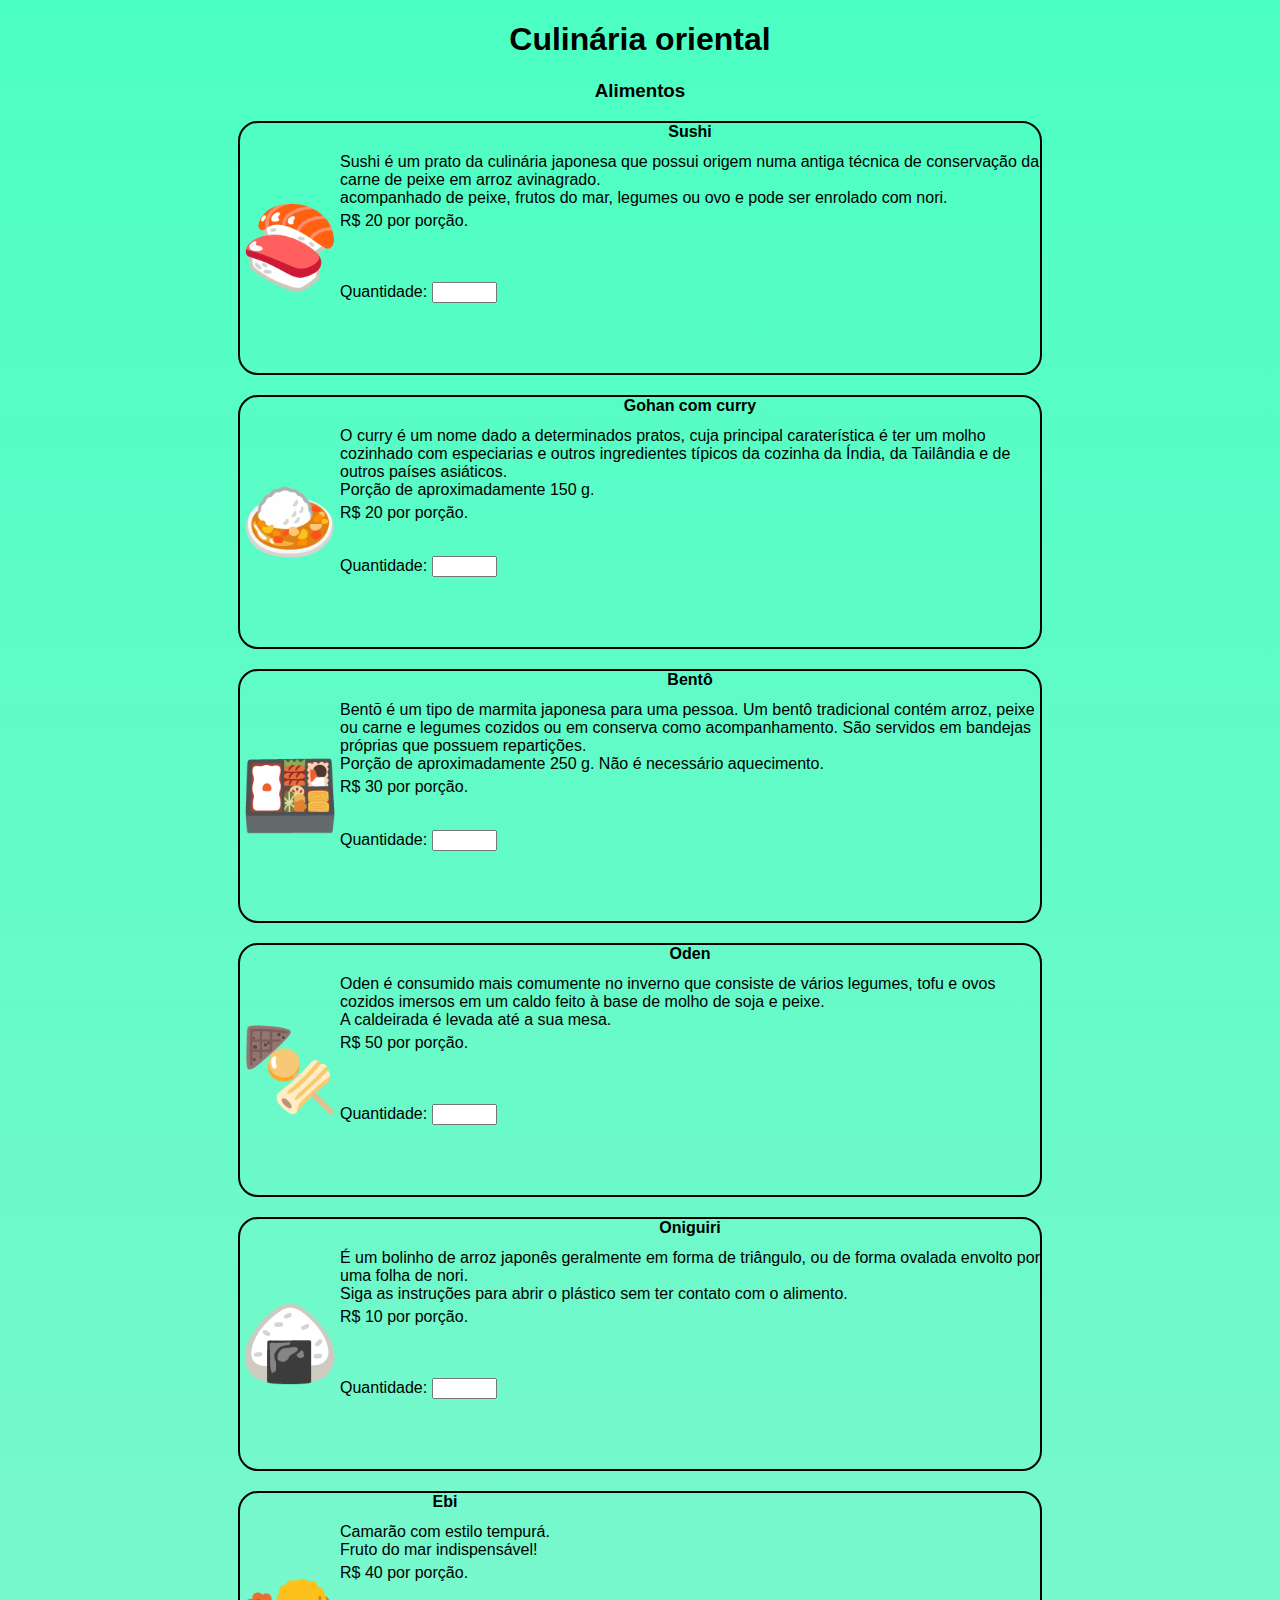
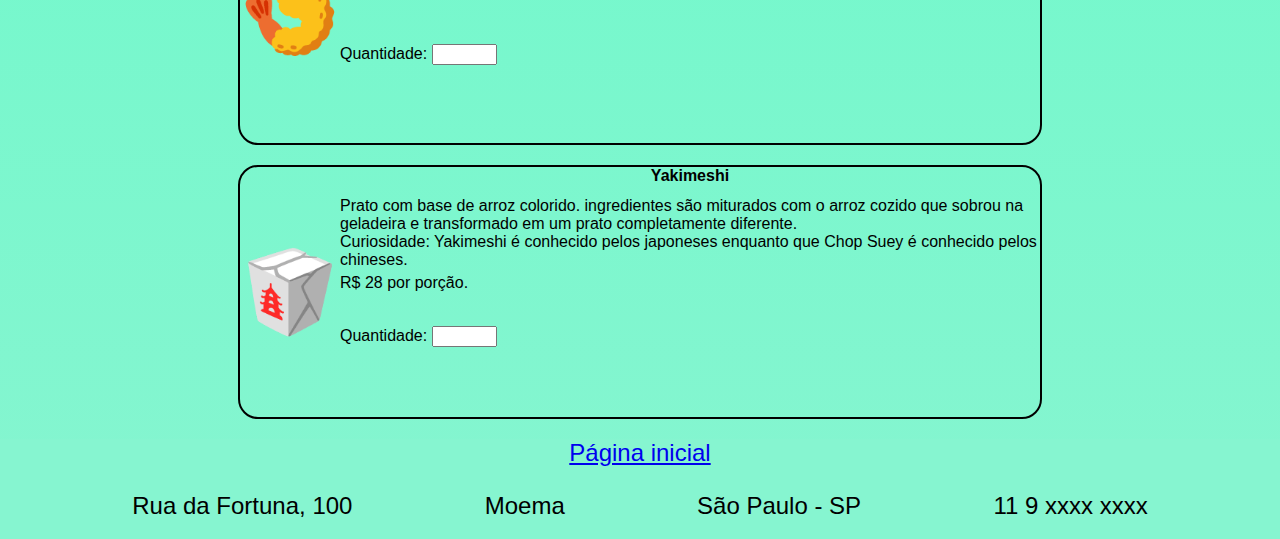
==== cafe/cuoal.html @ 43bb2e46 "First version of frontend" ====
<!DOCTYPE html>
<html lang="pt_BR">
<head>
    <meta charset="UTF-8">
    <meta http-equiv="X-UA-Compatible" content="IE=edge">
    <meta name="viewport" content="width=device-width, initial-scale=1.0">
    <link rel="stylesheet" href="style.css">
    <title>Oriental alimentos</title>
</head>
<body>
    <h1>Culinária oriental</h1>
    <h3>Alimentos</h3>

    <div class="caixa">
        <div class="icon">🍣</div>
        <div class="textoDescricao">
            <div class="tituloMenu">Sushi</div>
            <div class="desc">
                Sushi é um prato da culinária japonesa que possui origem numa antiga técnica de conservação da carne de peixe em arroz avinagrado.
                <div class="detalhe">acompanhado de peixe, frutos do mar, legumes ou ovo e pode ser enrolado com nori.</div>
                <div class="preco">R$ 20 por porção.</div>
                <div class="qtde">Quantidade: <input name="qcuoal1" size="5px"></div>
            </div>
        </div>
    </div>

    <div class="caixa">
        <div class="icon">🍛</div>
        <div class="textoDescricao">
            <div class="tituloMenu">Gohan com curry</div>
            <div class="desc">
                O curry é um nome dado a determinados pratos, cuja principal caraterística é ter um molho cozinhado com especiarias e outros ingredientes típicos da cozinha da Índia, da Tailândia e de outros países asiáticos.
                <div class="detalhe">Porção de aproximadamente 150 g.</div>
                <div class="preco">R$ 20 por porção.</div>
                <div class="qtde">Quantidade: <input name="qcuoal2" size="5px"></div>
            </div>
        </div>
    </div>

    <div class="caixa">
        <div class="icon">🍱</div>
        <div class="textoDescricao">
            <div class="tituloMenu">Bentô</div>
            <div class="desc">
                Bentō é um tipo de marmita japonesa para uma pessoa. Um bentô tradicional contém arroz, peixe ou carne e legumes cozidos ou em conserva como acompanhamento. São servidos em bandejas próprias que possuem repartições.
                <div class="detalhe">Porção de aproximadamente 250 g. Não é necessário aquecimento.</div>
                <div class="preco">R$ 30 por porção.</div>
                <div class="qtde">Quantidade: <input name="qcuoal3" size="5px"></div>
            </div>
        </div>
    </div>

    <div class="caixa">
        <div class="icon">🍢</div>
        <div class="textoDescricao">
            <div class="tituloMenu">Oden</div>
            <div class="desc">
                Oden é consumido mais comumente no inverno que consiste de vários legumes, tofu e ovos cozidos imersos em um caldo feito à base de molho de soja e peixe.
                <div class="detalhe">A caldeirada é levada até a sua mesa.</div>
                <div class="preco">R$ 50 por porção.</div>
                <div class="qtde">Quantidade: <input name="qcuoal4" size="5px"></div>
            </div>
        </div>
    </div>

    <div class="caixa">
        <div class="icon">🍙</div>
        <div class="textoDescricao">
            <div class="tituloMenu">Oniguiri</div>
            <div class="desc">
                É um bolinho de arroz japonês geralmente em forma de triângulo, ou de forma ovalada envolto por uma folha de nori. 
                <div class="detalhe">Siga as instruções para abrir o plástico sem ter contato com o alimento.</div>
                <div class="preco">R$ 10 por porção.</div>
                <div class="qtde">Quantidade: <input name="qcuoal5" size="5px"></div>
            </div>
        </div>
    </div>

    <div class="caixa">
        <div class="icon">🍤</div>
        <div class="textoDescricao">
            <div class="tituloMenu">Ebi</div>
            <div class="desc">
                Camarão com estilo tempurá.
                <div class="detalhe">Fruto do mar indispensável!</div>
                <div class="preco">R$ 40 por porção.</div>
                <div class="qtde">Quantidade: <input name="qcuoal6" size="5px"></div>
            </div>
        </div>
    </div>

    <div class="caixa">
        <div class="icon">🥡</div>
        <div class="textoDescricao">
            <div class="tituloMenu">Yakimeshi</div>
            <div class="desc">
                Prato com base de arroz colorido. ingredientes são miturados com o arroz cozido que sobrou na geladeira e transformado em um prato completamente diferente.
                <div class="detalhe">Curiosidade: Yakimeshi é conhecido pelos japoneses enquanto que Chop Suey é conhecido pelos chineses.</div>
                <div class="preco">R$ 28 por porção.</div>
                <div class="qtde">Quantidade: <input name="qcuoal7" size="5px"></div>
            </div>
        </div>
    </div>

    <div class="rodape">
        <div class="inicial">
            <a href="index.html">Página inicial</a>
        </div>
        <div class="endereco">
            <div class="rua">Rua da Fortuna, 100</div>
            <div class="bairro">Moema</div>    
            <div class="cidade">São Paulo - SP</div>      
            <div class="telefone">11 9 xxxx xxxx</div>
        </div>
    </div>
</body>
</html>
---- cafe/style.css ----
/* lanal */
/*  */

@media only screen and (max-width: 500px) {
    :root {
        --boxHeight: 300px;
    }

    body {
        font-family: 'Arial Narrow Bold', sans-serif;
        background-image: linear-gradient(rgb(76, 255, 195), rgb(134, 245, 208));
    }

    h1, h3 {
        text-align: center;
    }

    ul {
        padding: 0px;
        margin: 0px;
        margin-left: 5px;
        list-style-type: none;
    }

    ul li::before {
        content: "֍ ";
    }

    .caixa {
        height: var(--boxHeight);
        display: flex;
        width: 390px;
        border: 2px black solid;
        border-radius: 20px;
        margin-bottom: 20px;
    }

    .icon {
        font-size: 5em;
        display: flex;
        flex-direction: column;
        flex-wrap: wrap;
        align-content: flex-start;
        line-height: var(--boxHeight);
    }

    .tituloMenu {
        display: flex;
        flex-direction: row;
        justify-content: center;
        height: 30px;
        font-weight: 800;
    }

    .desc {
        display: flex;
        flex-direction: column;
        height: 150px;
        margin-bottom: 320px;
    }

    .detalhe {
        margin-bottom: 5px;
    }

    .preco, .quantidade {
        height: 70px;
        margin-bottom: 5px;
    }

    .rodape {
        height: 200px;
        background-color: rgb(134, 245, 208);
        font-size: x-large;
        text-align: center;
    }

    .inicial {
        margin: 0 auto;
        margin-bottom: 25px;
    }

    .endereco {
        display: grid;
        grid-template-rows: auto auto auto auto;
        justify-content: space-evenly;
    }

    .rua {
        display: grid;
        flex-direction: row;
    }

    .bairro {
        display: grid;
        flex-direction: row;
    }

    .cidade {
        display: grid;
        flex-direction: row;
    }

    .telefone {
        display: grid;
        flex-direction: row;
    }
}





@media only screen and (min-width: 501px) and (max-width: 1279px) {
    :root {
        --boxHeight: 280px;
    }

    body {
        font-family: 'Arial Narrow Bold', sans-serif;
        background-image: linear-gradient(rgb(255, 255, 255), rgb(134, 245, 208));
    }

    h1, h3 {
        text-align: center;
    }

    ul {
        padding: 0px;
        margin: 0px;
        margin-left: 5px;
        list-style-type: none;
    }

    ul li::before {
        content: "֍ ";
    }

    .caixa {
        height: var(--boxHeight);
        display: flex;
        width: 580px;
        border: 2px black solid;
        border-radius: 20px;
        margin-bottom: 20px;
    }

    .icon {
        font-size: 5em;
        display: flex;
        flex-direction: column;
        flex-wrap: wrap;
        align-content: flex-start;
        line-height: var(--boxHeight);
    }

    .tituloMenu {
        display: flex;
        flex-direction: row;
        justify-content: center;
        height: 30px;
        font-weight: 800;
    }

    .desc {
        display: flex;
        flex-direction: column;
        height: 150px;
        margin-bottom: 320px;
    }

    .detalhe {
        margin-bottom: 5px;
    }

    .preco, .quantidade {
        height: 70px;
        margin-bottom: 5px;
    }

    .rodape {
        height: 200px;
        background-color: rgb(134, 245, 208);
        font-size: x-large;
        text-align: center;
    }

    .inicial {
        margin: 0 auto;
        margin-bottom: 25px;
    }

    .endereco {
        display: grid;
        grid-template-rows: auto auto auto auto;
        justify-content: space-evenly;
    }

    .rua {
        display: grid;
        flex-direction: row;
    }

    .bairro {
        display: grid;
        flex-direction: row;
    }

    .cidade {
        display: grid;
        flex-direction: row;
    }

    .telefone {
        display: grid;
        flex-direction: row;
    }
}




@media only screen and (min-width: 1280px) {
    :root {
        --boxHeight: 250px;
    }

    body {
        font-family: 'Arial Narrow Bold', sans-serif;
        margin: auto;
        background-image: linear-gradient(rgb(76, 255, 195), rgb(134, 245, 208));
    }

    h1, h3 {
        text-align: center;
    }

    ul {
        padding: 0px;
        margin: 0px;
        margin-left: 5px;
        list-style-type: none;
    }

    ul li::before {
        content: "֍ ";
    }

    .caixa {
        height: var(--boxHeight);
        display: flex;
        margin: auto;
        width: 800px;
        border: 2px black solid;
        border-radius: 20px;
        margin-bottom: 20px;
    }

    .icon {
        font-size: 5em;
        display: flex;
        flex-direction: column;
        flex-wrap: wrap;
        align-content: flex-end;
        line-height: var(--boxHeight);
    }

    .tituloMenu {
        display: flex;
        flex-direction: row;
        justify-content: center;
        height: 30px;
        font-weight: 800;
    }

    .desc {
        display: flex;
        flex-direction: column;
        height: 150px;
        margin-bottom: 320px;
    }

    .detalhe {
        margin-bottom: 5px;
    }

    .preco, .quantidade {
        height: 70px;
        margin-bottom: 10px;
    }

    .rodape {
        height: 100px;
        background-color: rgb(134, 245, 208);
        font-size: x-large;
        text-align: center;
    }

    .inicial {
        margin: 0 auto;
        margin-bottom: 25px;
    }

    .endereco {
        display: grid;
        grid-template-columns: auto auto auto auto;
        justify-content: space-evenly;
    }

    .rua {
        display: grid;
        flex-direction: row;
    }

    .bairro {
        display: grid;
        flex-direction: row;
    }

    .cidade {
        display: grid;
        flex-direction: row;
    }

    .telefone {
        display: grid;
        flex-direction: row;
    }
}
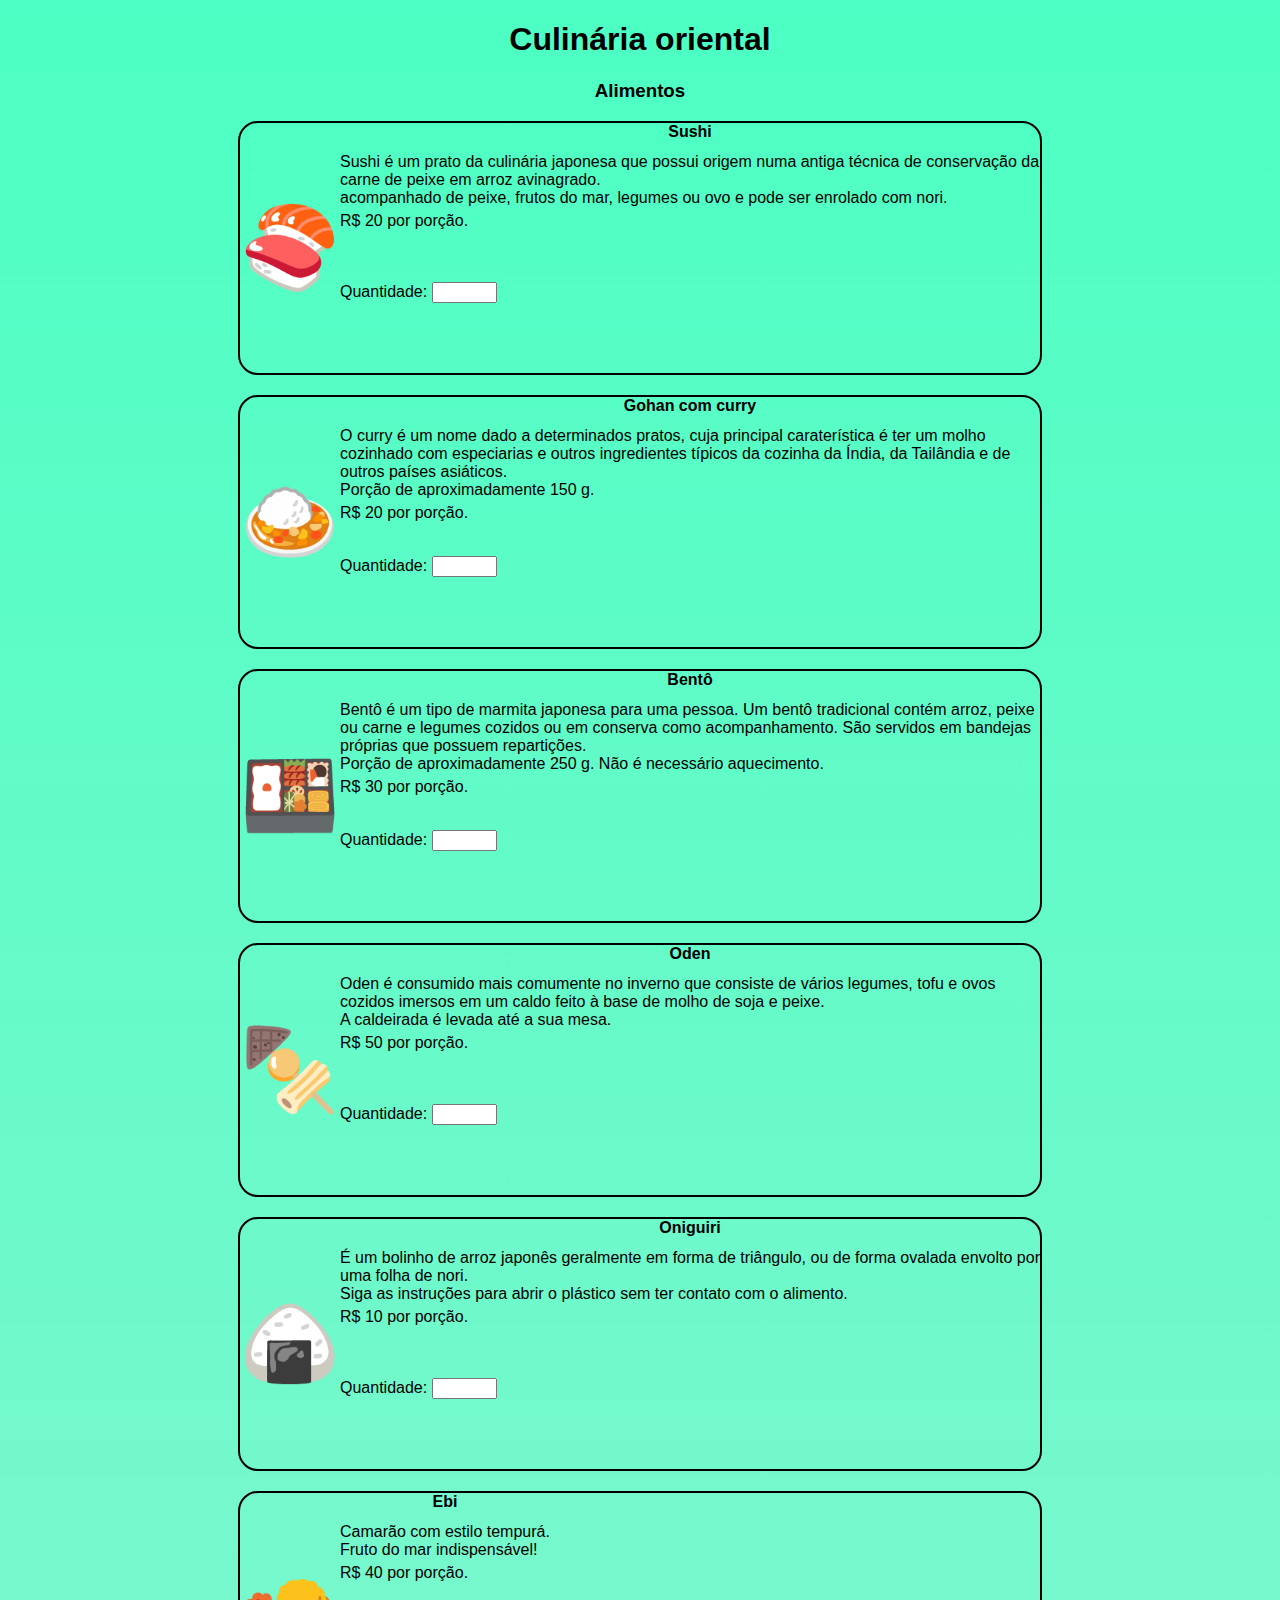
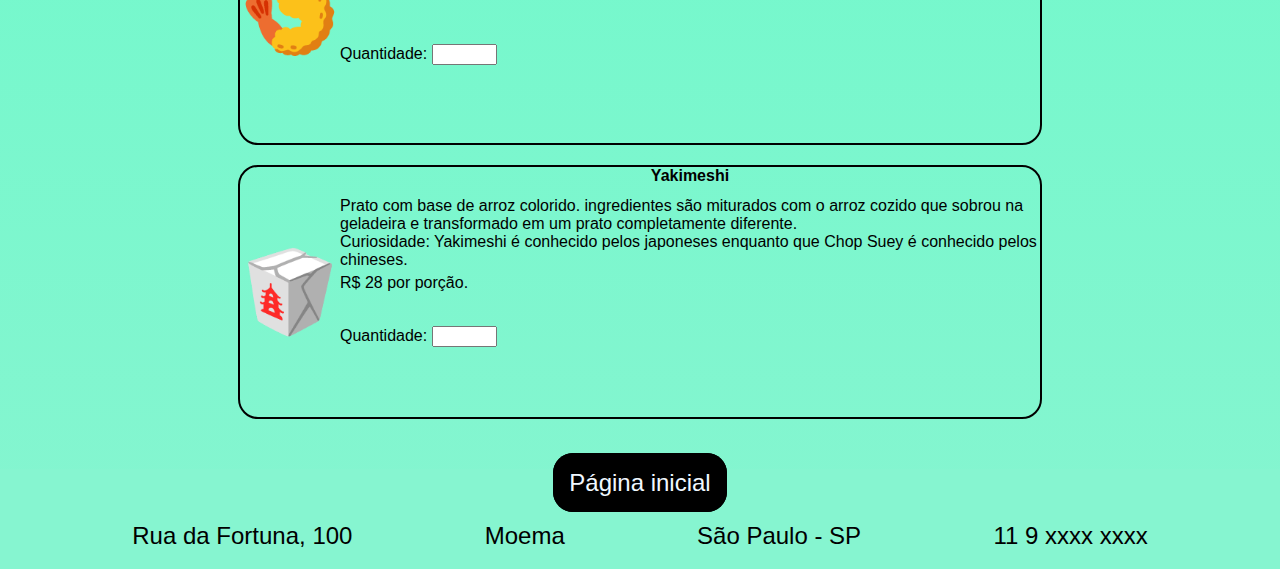
==== commit f11f032a: "Breakpoint for media query added; button for link" ====
--- a/cafe/cuoal.html
+++ b/cafe/cuoal.html
@@ -42,7 +42,7 @@
         <div class="textoDescricao">
             <div class="tituloMenu">Bentô</div>
             <div class="desc">
-                Bentō é um tipo de marmita japonesa para uma pessoa. Um bentô tradicional contém arroz, peixe ou carne e legumes cozidos ou em conserva como acompanhamento. São servidos em bandejas próprias que possuem repartições.
+                Bentô é um tipo de marmita japonesa para uma pessoa. Um bentô tradicional contém arroz, peixe ou carne e legumes cozidos ou em conserva como acompanhamento. São servidos em bandejas próprias que possuem repartições.
                 <div class="detalhe">Porção de aproximadamente 250 g. Não é necessário aquecimento.</div>
                 <div class="preco">R$ 30 por porção.</div>
                 <div class="qtde">Quantidade: <input name="qcuoal3" size="5px"></div>
@@ -89,7 +89,7 @@
         </div>
     </div>
 
-    <div class="caixa">
+    <div class="caixa last">
         <div class="icon">🥡</div>
         <div class="textoDescricao">
             <div class="tituloMenu">Yakimeshi</div>
@@ -104,7 +104,7 @@
 
     <div class="rodape">
         <div class="inicial">
-            <a href="index.html">Página inicial</a>
+            <a class="link" href="index.html">Página inicial</a>
         </div>
         <div class="endereco">
             <div class="rua">Rua da Fortuna, 100</div>
--- a/cafe/style.css
+++ b/cafe/style.css
@@ -1,7 +1,5 @@
 /* lanal */
-/*  */
-
-@media only screen and (max-width: 500px) {
+@media only screen and (max-width: 360px) {
     :root {
         --boxHeight: 300px;
     }
@@ -9,6 +7,7 @@
     body {
         font-family: 'Arial Narrow Bold', sans-serif;
         background-image: linear-gradient(rgb(76, 255, 195), rgb(134, 245, 208));
+        background-color: rgb(9, 9, 9);
     }
 
     h1, h3 {
@@ -29,10 +28,14 @@
     .caixa {
         height: var(--boxHeight);
         display: flex;
-        width: 390px;
+        width: 330px;
         border: 2px black solid;
         border-radius: 20px;
         margin-bottom: 20px;
+    }
+
+    .last {
+        margin-bottom: 50px;
     }
 
     .icon {
@@ -80,6 +83,15 @@
         margin-bottom: 25px;
     }
 
+    .link {
+        text-decoration: none;
+        border: 1px solid black;
+        border-radius: 20px;
+        background-color: black;
+        color: aliceblue;
+        padding: 15px;
+    }
+
     .endereco {
         display: grid;
         grid-template-rows: auto auto auto auto;
@@ -111,14 +123,14 @@
 
 
 
-@media only screen and (min-width: 501px) and (max-width: 1279px) {
+@media only screen and (min-width: 361px) and (max-width: 500px) {
     :root {
-        --boxHeight: 280px;
+        --boxHeight: 300px;
     }
 
     body {
         font-family: 'Arial Narrow Bold', sans-serif;
-        background-image: linear-gradient(rgb(255, 255, 255), rgb(134, 245, 208));
+        background-image: linear-gradient(rgb(76, 255, 195), rgb(134, 245, 208));
     }
 
     h1, h3 {
@@ -139,10 +151,14 @@
     .caixa {
         height: var(--boxHeight);
         display: flex;
-        width: 580px;
+        width: 390px;
         border: 2px black solid;
         border-radius: 20px;
         margin-bottom: 20px;
+    }
+
+    .last {
+        margin-bottom: 50px;
     }
 
     .icon {
@@ -190,6 +206,15 @@
         margin-bottom: 25px;
     }
 
+    .link {
+        text-decoration: none;
+        border: 1px solid black;
+        border-radius: 20px;
+        background-color: black;
+        color: aliceblue;
+        padding: 15px;
+    }
+
     .endereco {
         display: grid;
         grid-template-rows: auto auto auto auto;
@@ -220,15 +245,15 @@
 
 
 
-@media only screen and (min-width: 1280px) {
+
+@media only screen and (min-width: 501px) and (max-width: 1279px) {
     :root {
-        --boxHeight: 250px;
+        --boxHeight: 280px;
     }
 
     body {
         font-family: 'Arial Narrow Bold', sans-serif;
-        margin: auto;
-        background-image: linear-gradient(rgb(76, 255, 195), rgb(134, 245, 208));
+        background-image: linear-gradient(rgb(255, 255, 255), rgb(134, 245, 208));
     }
 
     h1, h3 {
@@ -249,11 +274,142 @@
     .caixa {
         height: var(--boxHeight);
         display: flex;
+        width: 580px;
+        border: 2px black solid;
+        border-radius: 20px;
+        margin-bottom: 20px;
+    }
+
+    .last {
+        margin-bottom: 50px;
+    }
+
+    .icon {
+        font-size: 5em;
+        display: flex;
+        flex-direction: column;
+        flex-wrap: wrap;
+        align-content: flex-start;
+        line-height: var(--boxHeight);
+    }
+
+    .tituloMenu {
+        display: flex;
+        flex-direction: row;
+        justify-content: center;
+        height: 30px;
+        font-weight: 800;
+    }
+
+    .desc {
+        display: flex;
+        flex-direction: column;
+        height: 150px;
+        margin-bottom: 320px;
+    }
+
+    .detalhe {
+        margin-bottom: 5px;
+    }
+
+    .preco, .quantidade {
+        height: 70px;
+        margin-bottom: 5px;
+    }
+
+    .rodape {
+        height: 200px;
+        background-color: rgb(134, 245, 208);
+        font-size: x-large;
+        text-align: center;
+    }
+
+    .inicial {
+        margin: 0 auto;
+        margin-bottom: 25px;
+    }
+
+    .link {
+        text-decoration: none;
+        border: 1px solid black;
+        border-radius: 20px;
+        background-color: black;
+        color: aliceblue;
+        padding: 15px;
+    }
+
+    a:-webkit-any-link {
+        text-decoration-line:  none;
+    }
+
+    .endereco {
+        display: grid;
+        grid-template-rows: auto auto auto auto;
+        justify-content: space-evenly;
+    }
+
+    .rua {
+        display: grid;
+        flex-direction: row;
+    }
+
+    .bairro {
+        display: grid;
+        flex-direction: row;
+    }
+
+    .cidade {
+        display: grid;
+        flex-direction: row;
+    }
+
+    .telefone {
+        display: grid;
+        flex-direction: row;
+    }
+}
+
+
+
+
+@media only screen and (min-width: 1280px) {
+    :root {
+        --boxHeight: 250px;
+    }
+
+    body {
+        font-family: 'Arial Narrow Bold', sans-serif;
+        margin: auto;
+        background-image: linear-gradient(rgb(76, 255, 195), rgb(134, 245, 208));
+    }
+
+    h1, h3 {
+        text-align: center;
+    }
+
+    ul {
+        padding: 0px;
+        margin: 0px;
+        margin-left: 5px;
+        list-style-type: none;
+    }
+
+    ul li::before {
+        content: "֍ ";
+    }
+
+    .caixa {
+        height: var(--boxHeight);
+        display: flex;
         margin: auto;
         width: 800px;
         border: 2px black solid;
         border-radius: 20px;
         margin-bottom: 20px;
+    }
+
+    .last {
+        margin-bottom: 50px;
     }
 
     .icon {
@@ -301,6 +457,15 @@
         margin-bottom: 25px;
     }
 
+    .link {
+        text-decoration: none;
+        border: 1px solid black;
+        border-radius: 20px;
+        background-color: black;
+        color: aliceblue;
+        padding: 15px;
+    }
+
     .endereco {
         display: grid;
         grid-template-columns: auto auto auto auto;
